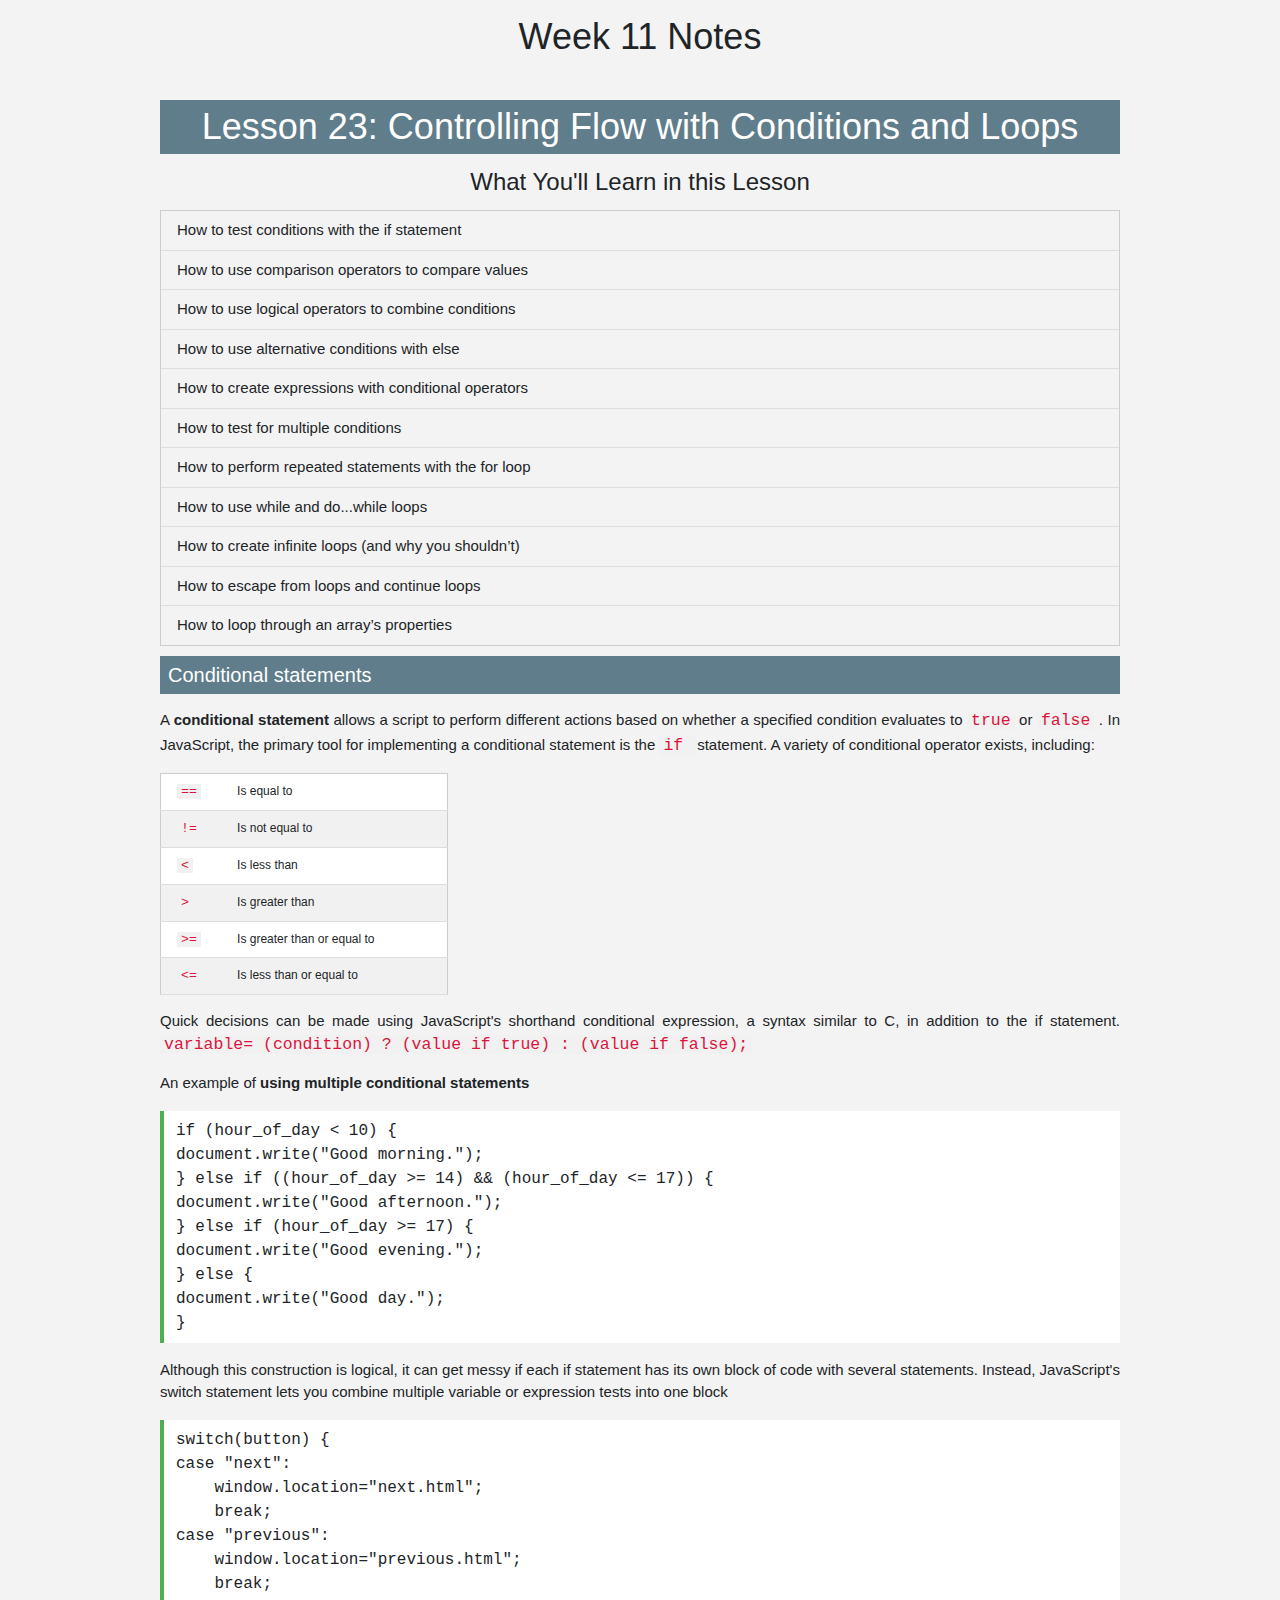
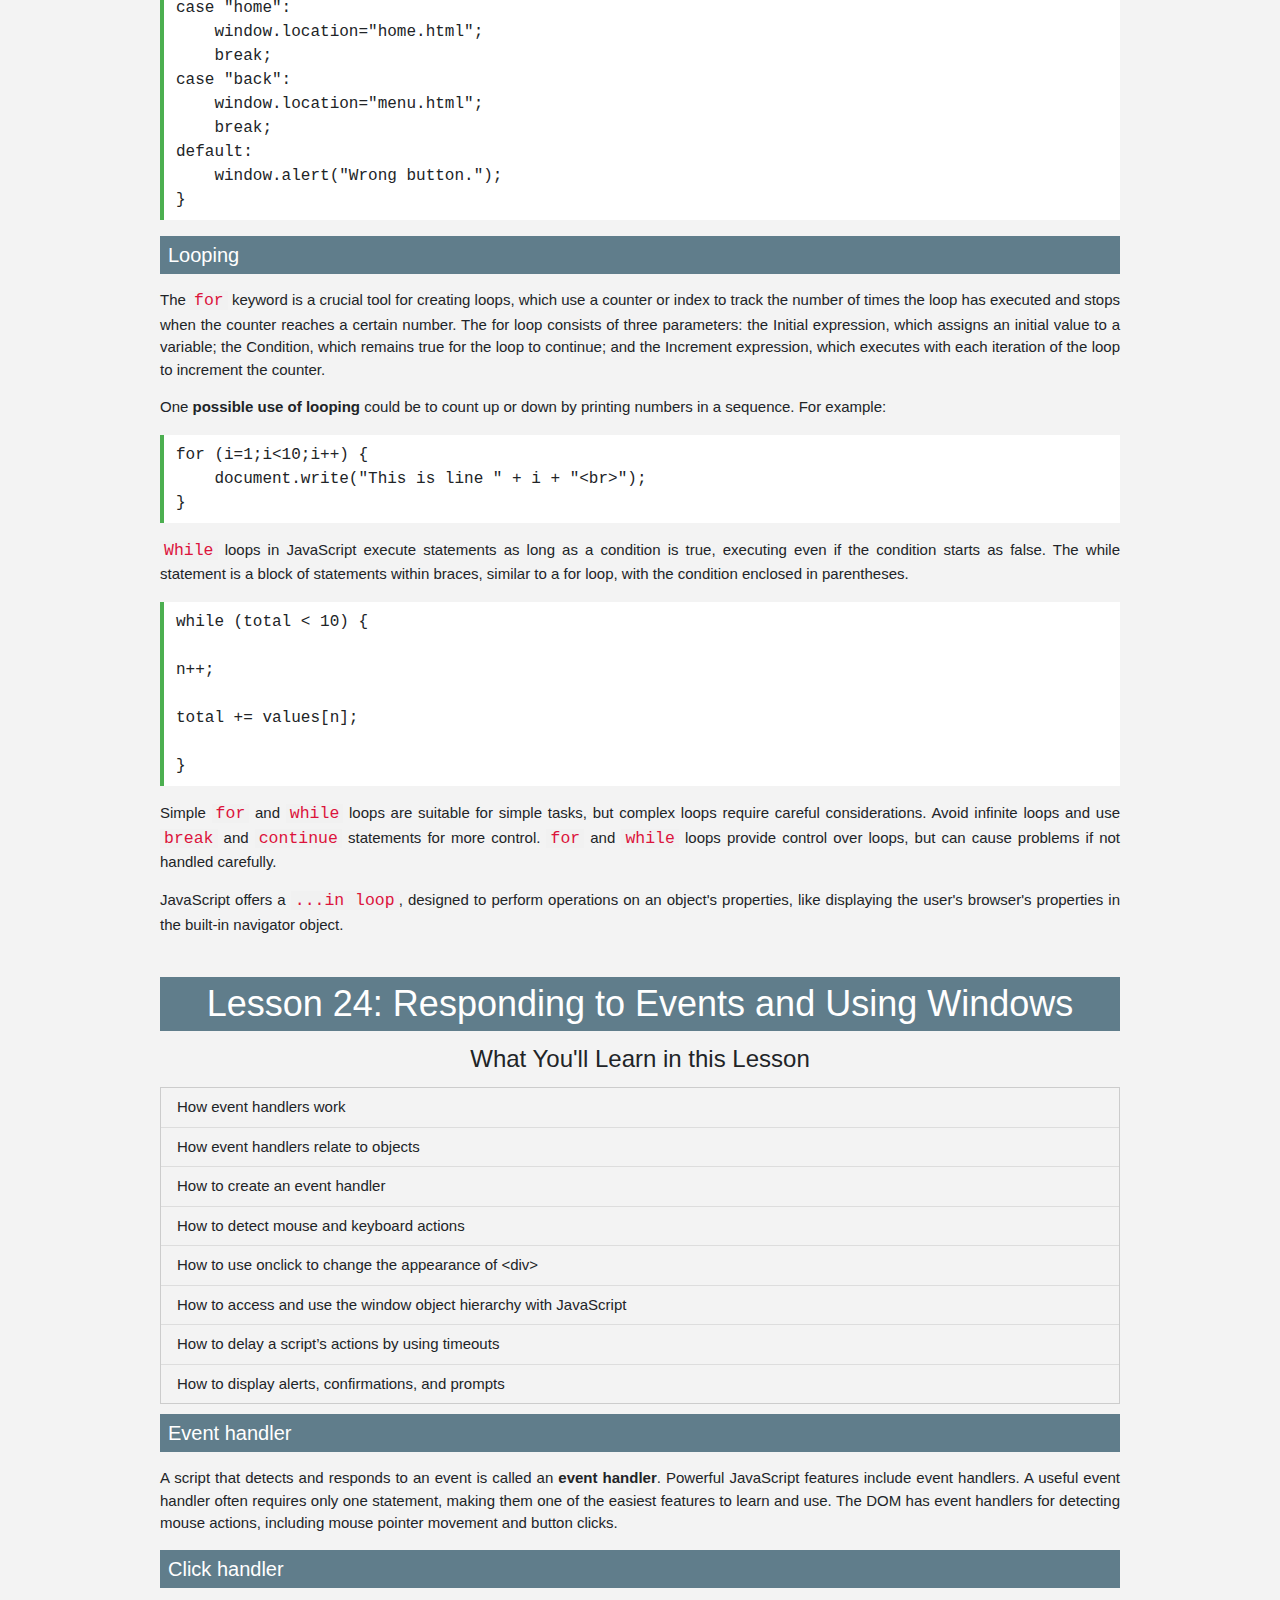
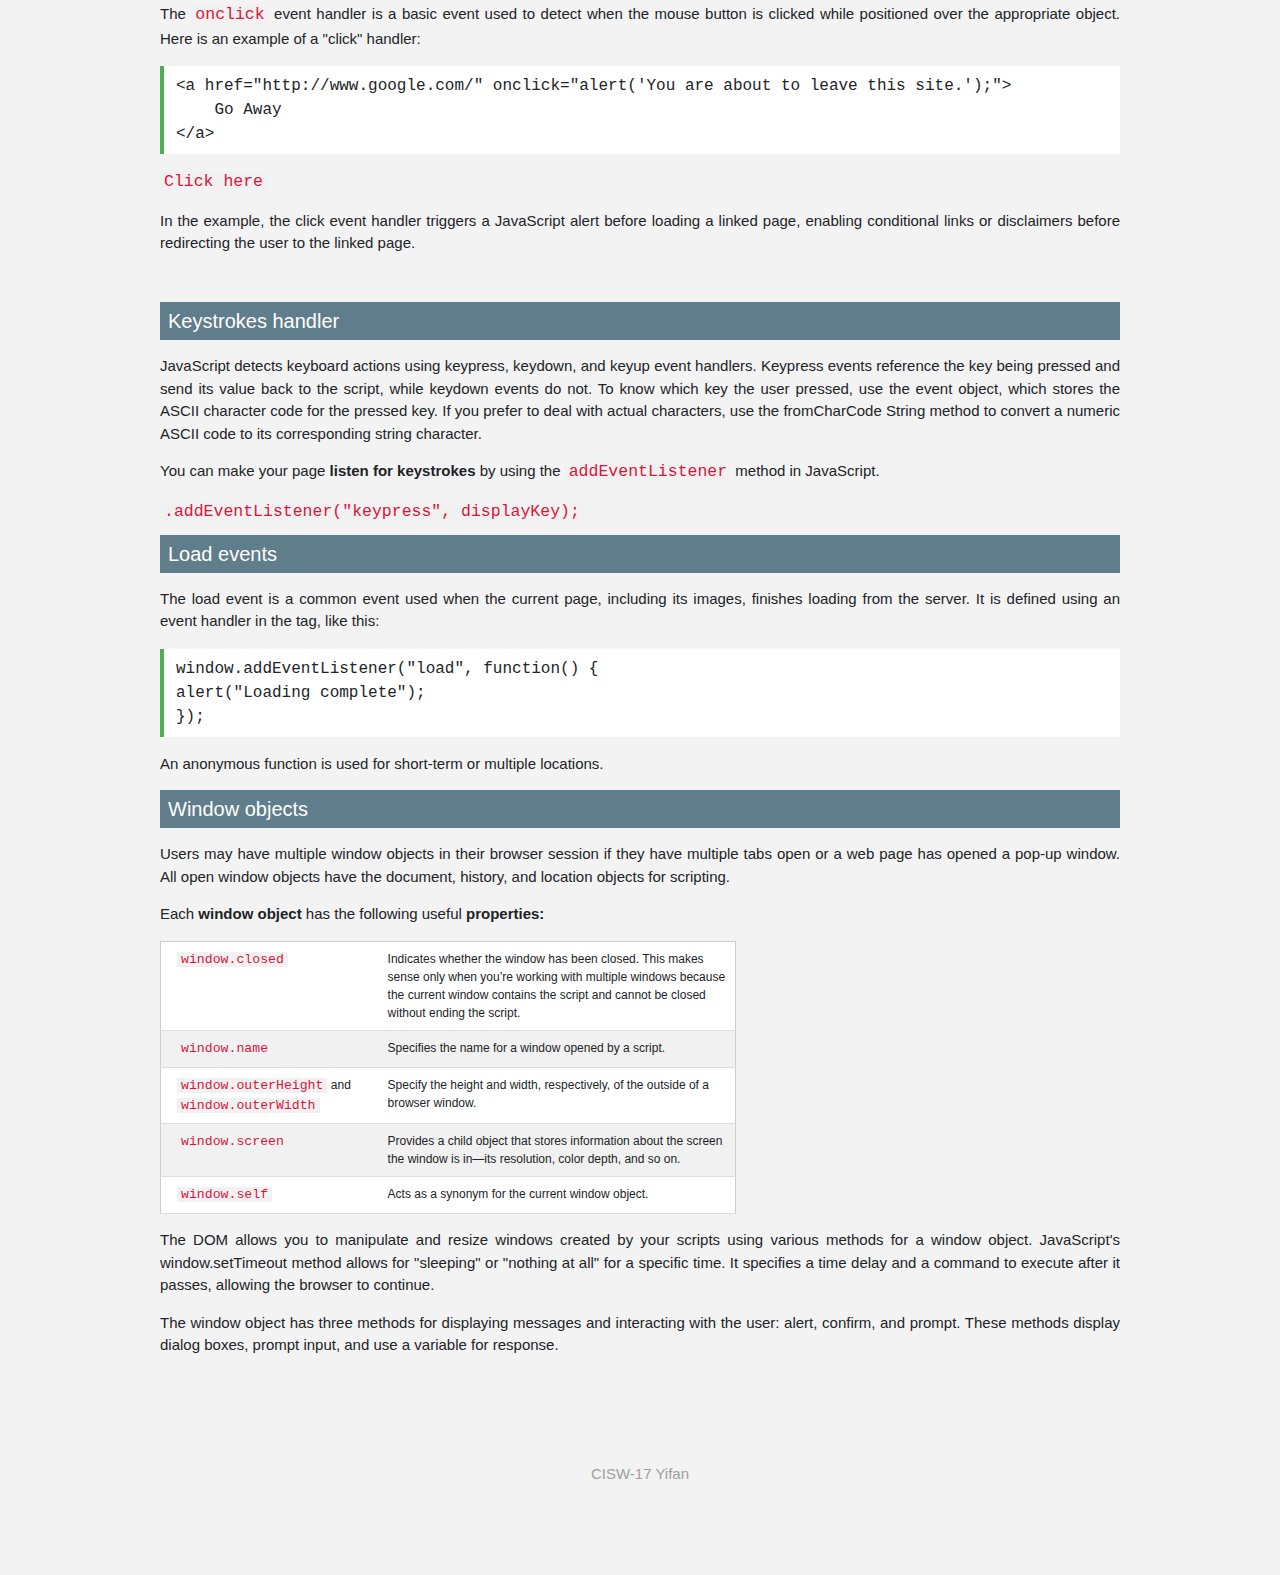
==== index.html @ bd659434 "hello eberyonme" ====
<!DOCTYPE html>
<html lang="en">
<head>
    <meta charset="UTF-8">
    <meta name="viewport" content="width=device-width, initial-scale=1">
    <title>Week 11 Notes</title>
    <!-- Yifan Zhu
         Lesson 11 Notes
         11/10/2024 -->
    <style>
        body{
            font-size: 18px;
            line-height: 1.5em;
            background-color: #f3f3f3;
            color: #212427;
            font-family: Helvetica, sans-serif;
        }

        

        h1{
            text-align: center;
        }

        h1, h2{
            font-weight: 400;
        }

        h2, h3{
            text-align: center;
        }

        p{
            text-align: justify;
        }
        a{
            text-decoration: none;
        }
        

        @media screen and (min-width: 750px) {
            h1{
                font-size: 1.5em;
            }
            h2{
                font-size: 1.25em;
            }

            #small_table{
                width: 30%;
            }
            #medium_table{
                width: 60%;
            }
        }
        @media screen and (max-width: 749px) {
            body{
                line-height: 1.2em;
            }
            h1{
                font-size: 1.25em;
            }
            h2{
                font-size: 1.1em;
            }
            #small_table, #medium_table{
                width: 95%;
            }
        }
    </style>
     <link rel="stylesheet" href="https://www.w3schools.com/w3css/4/w3.css"> 
</head>
<body class="w3-light_gray">
    <header class="w3-container">
        <div class="w3-content">
            <h1>Week 11 Notes</h1>
        </div>      
    </header>
    <main>
        <div id="lesson23" class="w3-container w3-margin">
            <div class="w3-content" style="max-width: 960px;">
                <h1 class="w3-blue-grey">
                    Lesson 23: Controlling Flow with Conditions and Loops
                </h1>
                <h3>
                    What You'll Learn in this Lesson
                </h3>
                <ul class="w3-ul w3-border ">
                    <li>How to test conditions with the if statement</li>
                    <li>How to use comparison operators to compare values</li>
                    <li>How to use logical operators to combine conditions</li>
                    <li>How to use alternative conditions with else</li>
                    <li>How to create expressions with conditional operators</li>
                    <li>How to test for multiple conditions</li>
                    <li>How to perform repeated statements with the for loop</li>
                    <li>How to use while and do...while loops</li>
                    <li>How to create infinite loops (and why you shouldn’t)</li>
                    <li>How to escape from loops and continue loops</li>
                    <li>How to loop through an array’s properties</li>
                </ul>
                <h4 class="w3-blue-grey w3-padding-small">Conditional statements</h4>
                <p>
                    A <strong>conditional statement</strong> allows a script to perform different actions based on whether a specified condition evaluates to <code class="w3-codespan">true</code> or  <code class="w3-codespan">false</code> . In JavaScript, the primary tool for implementing a conditional statement is the <code class="w3-codespan">if </code> statement. A variety of conditional operator exists, including:
                </p>
                <table class="w3-table-all w3-small" id="small_table">
                    <tr>
                      <td><code class="w3-codespan">==</code></td>
                      <td>Is equal to</td>
                    </tr>
                    <tr>
                        <td><code class="w3-codespan">!=</code></td>
                        <td>Is not equal to</td>
                    </tr>
                    <tr>
                        <td><code class="w3-codespan">&lt;</code></td>
                        <td>Is less than</td>
                    </tr>
                    <tr>
                        <td><code class="w3-codespan">&gt;</code></td>
                        <td>Is greater than</td>
                    </tr>
                    <tr>
                        <td><code class="w3-codespan">&gt;=</code></td>
                        <td>Is greater than or equal to</td>
                    </tr>
                    <tr>
                        <td><code class="w3-codespan">&lt;=</code></td>
                        <td>Is less than or equal to</td>
                    </tr>
                </table>
                <p>
                    Quick decisions can be made using JavaScript's shorthand conditional expression, a syntax similar to C, in addition to the if statement. <code class="w3-codespan">variable= (condition) ? (value if true) : (value if false);</code>
                </p>
                <p>
                    An example of <strong>using multiple conditional statements</strong>
                </p>
                <div class="w3-code jsHigh notranslate">
                    if (hour_of_day &lt; 10)  { <br>
                        document.write("Good morning."); <br>
                   }  else if ((hour_of_day >= 14) && (hour_of_day &lt;= 17)</code>)  {<br>
                        document.write("Good afternoon.");<br>
                   }  else if (hour_of_day >= 17)  {<br>
                        document.write("Good evening.");<br>
                   }  else {<br>
                        document.write("Good day.");<br>
                   }<br>
                </div>
                <p>
                    Although this construction is logical, it can get messy if each if statement has its own block of code with several statements. Instead, JavaScript's switch statement lets you combine multiple variable or expression tests into one block
                </p>
                <div class="w3-code jsHigh notranslate">
                    switch(button) { <br>
                        case "next":<br>
                        &nbsp;&nbsp;&nbsp;&nbsp;window.location="next.html";<br>
                        &nbsp;&nbsp;&nbsp;&nbsp;break;<br>
                        case "previous":<br>
                        &nbsp;&nbsp;&nbsp;&nbsp;window.location="previous.html";<br>
                        &nbsp;&nbsp;&nbsp;&nbsp;break;<br>
                        case "home":<br>
                        &nbsp;&nbsp;&nbsp;&nbsp;window.location="home.html";<br>
                        &nbsp;&nbsp;&nbsp;&nbsp;break;<br>
                        case "back":<br>
                        &nbsp;&nbsp;&nbsp;&nbsp;window.location="menu.html";<br>
                        &nbsp;&nbsp;&nbsp;&nbsp;break;<br>
                        default:<br>
                        &nbsp;&nbsp;&nbsp;&nbsp;window.alert("Wrong button.");<br>
                    }
                </div>
                <h4 class="w3-blue-grey w3-padding-small">Looping</h4>
                <p>
                    The <code class="w3-codespan">for</code> keyword is a crucial tool for creating loops, which use a counter or index to track the number of times the loop has executed and stops when the counter reaches a certain number. The for loop consists of three parameters: the Initial expression, which assigns an initial value to a variable; the Condition, which remains true for the loop to continue; and the Increment expression, which executes with each iteration of the loop to increment the counter.
                </p>
                <p>    
                    One <strong>possible use of looping</strong> could be to count up or down by printing numbers in a sequence. For example:
                </p>
                <div class="w3-code jsHigh notranslate">
                    for (i=1;i&lt;10;i++) { <br>
                        &nbsp;&nbsp;&nbsp;&nbsp;document.write("This is line " + i + "&lt;br>");
                    <br>
                     }
                </div>
                <p>
                    <code class="w3-codespan">While</code> loops in JavaScript execute statements as long as a condition is true, executing even if the condition starts as false. The while statement is a block of statements within braces, similar to a for loop, with the condition enclosed in parentheses.
                </p>
                <div class="w3-code jsHigh notranslate">
                    while (total &lt; 10) { <br>
                        <br>
                        n++;<br>
                        <br>
                        total += values[n];<br>
                        <br>
                    }
                </div>
                <p>
                    Simple <code class="w3-codespan">for</code> and <code class="w3-codespan">while</code> loops are suitable for simple tasks, but complex loops require careful considerations. Avoid infinite loops and use <code class="w3-codespan">break</code> and <code class="w3-codespan">continue</code> statements for more control. <code class="w3-codespan">for</code> and <code class="w3-codespan">while</code> loops provide control over loops, but can cause problems if not handled carefully.
                </p>
                <p>
                    JavaScript offers a <code class="w3-codespan">...in loop</code>, designed to perform operations on an object's properties, like displaying the user's browser's properties in the built-in navigator object.
                </p>
            </div>
        </div>
        <div id="lesson23" class="w3-container w3-margin">
            <div class="w3-content" style="max-width: 960px;">
                <h1 class="w3-blue-grey">
                    Lesson 24: Responding to Events and Using Windows
                </h1>
                <h3>
                    What You'll Learn in this Lesson
                </h3>
                <ul class="w3-ul w3-border">
                    <li>How event handlers work</li>
                    <li>How event handlers relate to objects</li>
                    <li>How to create an event handler</li>
                    <li>How to detect mouse and keyboard actions</li>
                    <li>How to use onclick to change the appearance of &lt;div&gt;</li>
                    <li>How to access and use the window object hierarchy with JavaScript</li>
                    <li>How to delay a script’s actions by using timeouts</li>
                    <li>How to display alerts, confirmations, and prompts</li>
                </ul>
                <h4 class="w3-blue-grey w3-padding-small" >Event handler</h4>
                <p>
                    A script that detects and responds to an event is called an <strong>event handler</strong>. Powerful JavaScript features include event handlers. A useful event handler often requires only one statement, making them one of the easiest features to learn and use. The DOM has event handlers for detecting mouse actions, including mouse pointer movement and button clicks.
                </p>
                <h4 class="w3-blue-grey w3-padding-small">Click handler</h4>
                <p>
                    The <code class="w3-codespan">onclick</code> event handler is a basic event used to detect when the mouse button is clicked while positioned over the appropriate object. Here is an example of a "click" handler:
                </p>
                <div class="w3-code htmlHigh notranslate">
                    &lt;a href="http://www.google.com/" onclick="alert('You are about to leave this site.');"&gt;<br>
                    &nbsp;&nbsp;&nbsp;&nbsp;Go Away <br>
                    &lt;/a&gt;
                </div>
                <a href="http://www.w3schools.com/" onclick="alert('You are about to leave this site and go to w3schools.com');" target="_blank" class="w3-codespan">
                Click here
                </a>
                <p>
                    In the example, the click event handler triggers a JavaScript alert before loading a linked page, enabling conditional links or disclaimers before redirecting the user to the linked page.
                </p>
                <br>
                <h4 class="w3-blue-grey w3-padding-small">Keystrokes handler</h4>
                <p>
                    JavaScript detects keyboard actions using keypress, keydown, and keyup event handlers. Keypress events reference the key being pressed and send its value back to the script, while keydown events do not. To know which key the user pressed, use the event object, which stores the ASCII character code for the pressed key. If you prefer to deal with actual characters, use the fromCharCode String method to convert a numeric ASCII code to its corresponding string character. 
                </p>
                <p>
                    You can make your page <strong>listen for keystrokes</strong> by using the <code class="w3-codespan">addEventListener</code> method in JavaScript.
                </p>
                <code class="w3-codespan">.addEventListener("keypress", displayKey);</code>
                <h4 class="w3-blue-grey w3-padding-small">Load events</h4>
                <p>
                    The load event is a common event used when the current page, including its images, finishes loading from the server. It is defined using an event handler in the <body> tag, like this:

                        <div class="w3-code jsHigh notranslate">
                            window.addEventListener("load", function() { <br>
                                alert("Loading complete");<br>
                              });
                        </div>
                        
                    An anonymous function is used for short-term or multiple locations.
                </p>
                <h4 class="w3-blue-grey w3-padding-small">Window objects</h4>
                <p>
                    Users may have multiple window objects in their browser session if they have multiple tabs open or a web page has opened a pop-up window. All open window objects have the document, history, and location objects for scripting. 
                </p>
                <p>
                    Each <strong>window object</strong> has the following useful <strong>properties:</strong>
                </p>
                <table class="w3-table-all w3-small" id="medium_table">
                    <tr>
                      <td><code class="w3-codespan">window.closed</code></td>
                      <td>Indicates whether the window has been closed. This makes sense only when you’re working with multiple windows because the current window contains the script and cannot be closed without ending the script.</td>
                    </tr>
                    <tr>
                        <td><code class="w3-codespan">window.name</code></td>
                        <td>Specifies the name for a window opened by a script.</td>
                    </tr>
                    <tr>
                        <td><code class="w3-codespan">window.outerHeight</code> and <code class="w3-codespan">window.outerWidth</code></td>
                        <td>Specify the height and width, respectively, of the outside of a browser window.</td>
                    </tr>
                    <tr>
                        <td><code class="w3-codespan">window.screen</code></td>
                        <td>Provides a child object that stores information about the screen the window is in—its resolution, color depth, and so on.</td>
                    </tr>
                    <tr>
                        <td><code class="w3-codespan"> window.self</code></td>
                        <td>Acts as a synonym for the current window object.</td>
                    </tr>
                </table>
                <p>
                    The DOM allows you to manipulate and resize windows created by your scripts using various methods for a window object. JavaScript's window.setTimeout method allows for "sleeping" or "nothing at all" for a specific time. It specifies a time delay and a command to execute after it passes, allowing the browser to continue.
                </p>
                <p>
                    The window object has three methods for displaying messages and interacting with the user: alert, confirm, and prompt. These methods display dialog boxes, prompt input, and use a variable for response.
                </p>
            </div>
        </div>
        <script src="https://www.w3schools.com/lib/w3codecolor.js"></script>

        <script>
            w3CodeColor();
        </script>
    </main>
    <footer>
        <p style="color: rgb(160, 160, 160); text-align: center; padding: 5em;">CISW-17 Yifan</p>
    </footer>
</body>
</html>
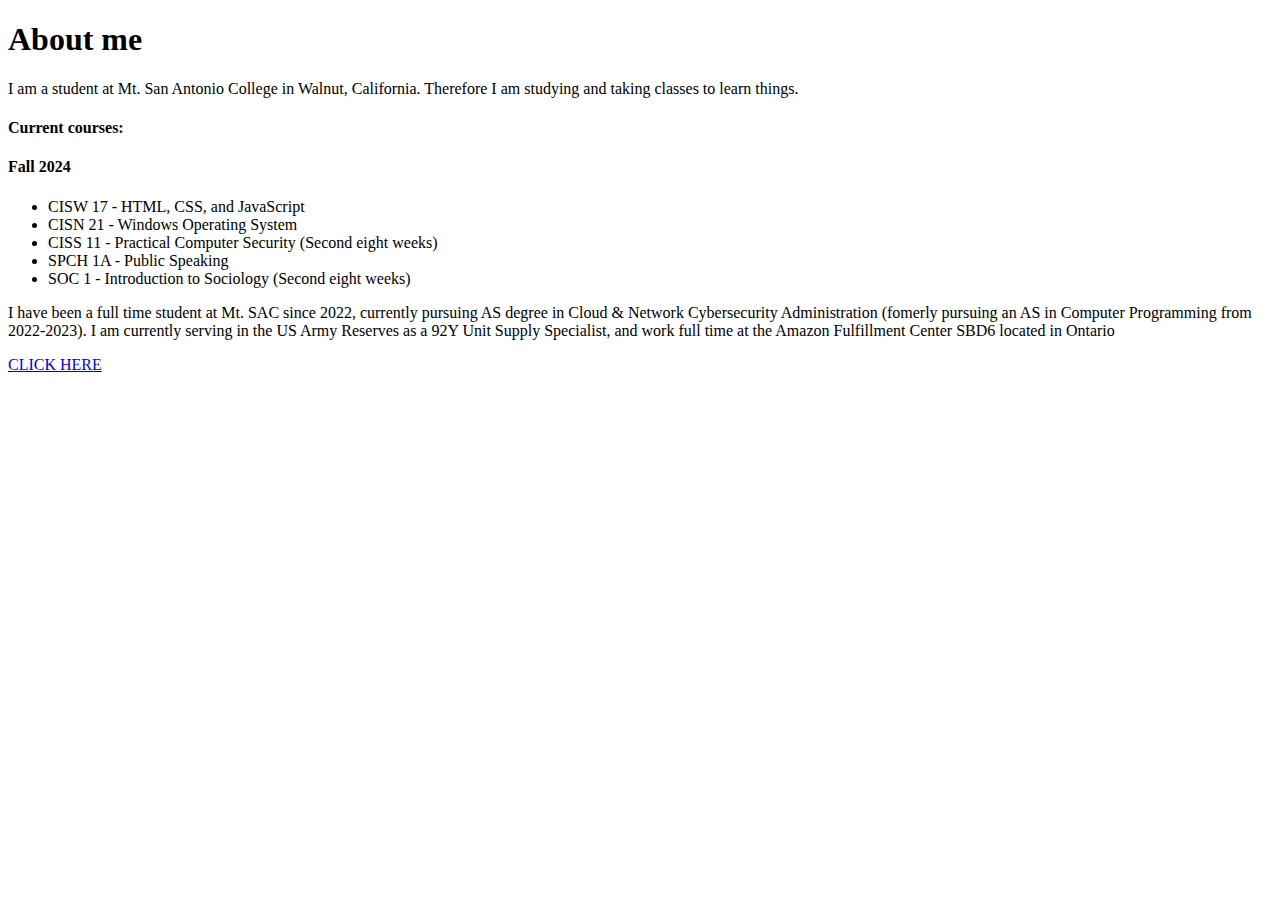
==== commit 67811835: "do it" ====
--- a/index.html
+++ b/index.html
@@ -2,306 +2,51 @@
 <html lang="en">
 <head>
     <meta charset="UTF-8">
-    <meta name="viewport" content="width=device-width, initial-scale=1">
-    <title>Week 11 Notes</title>
+    <meta name="viewport" content="width=device-width, initial-scale=1.0">
+    <title>Yifan Zhu's Personal Webpage</title>
     <!-- Yifan Zhu
-         Lesson 11 Notes
-         11/10/2024 -->
-    <style>
-        body{
-            font-size: 18px;
-            line-height: 1.5em;
-            background-color: #f3f3f3;
-            color: #212427;
-            font-family: Helvetica, sans-serif;
-        }
+         Personal Webpage
+         8/28/2024 -->
+    <link rel="stylesheet" href="style.css">
+</head>
+<body class="page1">
+    <header>
+            <h1>About me</h1>
+            <p>I am a student at Mt. San Antonio College in Walnut, California. Therefore I am studying and taking classes to learn things. </p>
+            <h4>Current courses: </h4>
+    </header>
+    <h4>
+        Fall 2024
+    </h4>
+    <ul>
+        <li>
+            CISW 17 - HTML, CSS, and JavaScript
+        </li>
+        <li>
+            CISN 21 - Windows Operating System
+        </li>
+        <li>
+            CISS 11 - Practical Computer Security (Second eight weeks)
+        </li>
+        <li>
+            SPCH 1A - Public Speaking
+        </li>
+        <li>
+            SOC 1 - Introduction to Sociology (Second eight weeks)
+        </li>
+    </ul>
 
+    <p>
+        I have been a full time student at Mt. SAC since 2022, currently pursuing AS degree in Cloud & Network Cybersecurity Administration (fomerly pursuing an AS in Computer Programming from 2022-2023). 
+        I am currently serving in the US Army Reserves as a 92Y Unit Supply Specialist, and work full time at the Amazon Fulfillment Center SBD6 located in Ontario 
+    </p>
+
+    <a href="page2.html" class="gray-link-button">CLICK HERE</a>
+
+    <footer>
         
-
-        h1{
-            text-align: center;
-        }
-
-        h1, h2{
-            font-weight: 400;
-        }
-
-        h2, h3{
-            text-align: center;
-        }
-
-        p{
-            text-align: justify;
-        }
-        a{
-            text-decoration: none;
-        }
-        
-
-        @media screen and (min-width: 750px) {
-            h1{
-                font-size: 1.5em;
-            }
-            h2{
-                font-size: 1.25em;
-            }
-
-            #small_table{
-                width: 30%;
-            }
-            #medium_table{
-                width: 60%;
-            }
-        }
-        @media screen and (max-width: 749px) {
-            body{
-                line-height: 1.2em;
-            }
-            h1{
-                font-size: 1.25em;
-            }
-            h2{
-                font-size: 1.1em;
-            }
-            #small_table, #medium_table{
-                width: 95%;
-            }
-        }
-    </style>
-     <link rel="stylesheet" href="https://www.w3schools.com/w3css/4/w3.css"> 
-</head>
-<body class="w3-light_gray">
-    <header class="w3-container">
-        <div class="w3-content">
-            <h1>Week 11 Notes</h1>
-        </div>      
-    </header>
-    <main>
-        <div id="lesson23" class="w3-container w3-margin">
-            <div class="w3-content" style="max-width: 960px;">
-                <h1 class="w3-blue-grey">
-                    Lesson 23: Controlling Flow with Conditions and Loops
-                </h1>
-                <h3>
-                    What You'll Learn in this Lesson
-                </h3>
-                <ul class="w3-ul w3-border ">
-                    <li>How to test conditions with the if statement</li>
-                    <li>How to use comparison operators to compare values</li>
-                    <li>How to use logical operators to combine conditions</li>
-                    <li>How to use alternative conditions with else</li>
-                    <li>How to create expressions with conditional operators</li>
-                    <li>How to test for multiple conditions</li>
-                    <li>How to perform repeated statements with the for loop</li>
-                    <li>How to use while and do...while loops</li>
-                    <li>How to create infinite loops (and why you shouldn’t)</li>
-                    <li>How to escape from loops and continue loops</li>
-                    <li>How to loop through an array’s properties</li>
-                </ul>
-                <h4 class="w3-blue-grey w3-padding-small">Conditional statements</h4>
-                <p>
-                    A <strong>conditional statement</strong> allows a script to perform different actions based on whether a specified condition evaluates to <code class="w3-codespan">true</code> or  <code class="w3-codespan">false</code> . In JavaScript, the primary tool for implementing a conditional statement is the <code class="w3-codespan">if </code> statement. A variety of conditional operator exists, including:
-                </p>
-                <table class="w3-table-all w3-small" id="small_table">
-                    <tr>
-                      <td><code class="w3-codespan">==</code></td>
-                      <td>Is equal to</td>
-                    </tr>
-                    <tr>
-                        <td><code class="w3-codespan">!=</code></td>
-                        <td>Is not equal to</td>
-                    </tr>
-                    <tr>
-                        <td><code class="w3-codespan">&lt;</code></td>
-                        <td>Is less than</td>
-                    </tr>
-                    <tr>
-                        <td><code class="w3-codespan">&gt;</code></td>
-                        <td>Is greater than</td>
-                    </tr>
-                    <tr>
-                        <td><code class="w3-codespan">&gt;=</code></td>
-                        <td>Is greater than or equal to</td>
-                    </tr>
-                    <tr>
-                        <td><code class="w3-codespan">&lt;=</code></td>
-                        <td>Is less than or equal to</td>
-                    </tr>
-                </table>
-                <p>
-                    Quick decisions can be made using JavaScript's shorthand conditional expression, a syntax similar to C, in addition to the if statement. <code class="w3-codespan">variable= (condition) ? (value if true) : (value if false);</code>
-                </p>
-                <p>
-                    An example of <strong>using multiple conditional statements</strong>
-                </p>
-                <div class="w3-code jsHigh notranslate">
-                    if (hour_of_day &lt; 10)  { <br>
-                        document.write("Good morning."); <br>
-                   }  else if ((hour_of_day >= 14) && (hour_of_day &lt;= 17)</code>)  {<br>
-                        document.write("Good afternoon.");<br>
-                   }  else if (hour_of_day >= 17)  {<br>
-                        document.write("Good evening.");<br>
-                   }  else {<br>
-                        document.write("Good day.");<br>
-                   }<br>
-                </div>
-                <p>
-                    Although this construction is logical, it can get messy if each if statement has its own block of code with several statements. Instead, JavaScript's switch statement lets you combine multiple variable or expression tests into one block
-                </p>
-                <div class="w3-code jsHigh notranslate">
-                    switch(button) { <br>
-                        case "next":<br>
-                        &nbsp;&nbsp;&nbsp;&nbsp;window.location="next.html";<br>
-                        &nbsp;&nbsp;&nbsp;&nbsp;break;<br>
-                        case "previous":<br>
-                        &nbsp;&nbsp;&nbsp;&nbsp;window.location="previous.html";<br>
-                        &nbsp;&nbsp;&nbsp;&nbsp;break;<br>
-                        case "home":<br>
-                        &nbsp;&nbsp;&nbsp;&nbsp;window.location="home.html";<br>
-                        &nbsp;&nbsp;&nbsp;&nbsp;break;<br>
-                        case "back":<br>
-                        &nbsp;&nbsp;&nbsp;&nbsp;window.location="menu.html";<br>
-                        &nbsp;&nbsp;&nbsp;&nbsp;break;<br>
-                        default:<br>
-                        &nbsp;&nbsp;&nbsp;&nbsp;window.alert("Wrong button.");<br>
-                    }
-                </div>
-                <h4 class="w3-blue-grey w3-padding-small">Looping</h4>
-                <p>
-                    The <code class="w3-codespan">for</code> keyword is a crucial tool for creating loops, which use a counter or index to track the number of times the loop has executed and stops when the counter reaches a certain number. The for loop consists of three parameters: the Initial expression, which assigns an initial value to a variable; the Condition, which remains true for the loop to continue; and the Increment expression, which executes with each iteration of the loop to increment the counter.
-                </p>
-                <p>    
-                    One <strong>possible use of looping</strong> could be to count up or down by printing numbers in a sequence. For example:
-                </p>
-                <div class="w3-code jsHigh notranslate">
-                    for (i=1;i&lt;10;i++) { <br>
-                        &nbsp;&nbsp;&nbsp;&nbsp;document.write("This is line " + i + "&lt;br>");
-                    <br>
-                     }
-                </div>
-                <p>
-                    <code class="w3-codespan">While</code> loops in JavaScript execute statements as long as a condition is true, executing even if the condition starts as false. The while statement is a block of statements within braces, similar to a for loop, with the condition enclosed in parentheses.
-                </p>
-                <div class="w3-code jsHigh notranslate">
-                    while (total &lt; 10) { <br>
-                        <br>
-                        n++;<br>
-                        <br>
-                        total += values[n];<br>
-                        <br>
-                    }
-                </div>
-                <p>
-                    Simple <code class="w3-codespan">for</code> and <code class="w3-codespan">while</code> loops are suitable for simple tasks, but complex loops require careful considerations. Avoid infinite loops and use <code class="w3-codespan">break</code> and <code class="w3-codespan">continue</code> statements for more control. <code class="w3-codespan">for</code> and <code class="w3-codespan">while</code> loops provide control over loops, but can cause problems if not handled carefully.
-                </p>
-                <p>
-                    JavaScript offers a <code class="w3-codespan">...in loop</code>, designed to perform operations on an object's properties, like displaying the user's browser's properties in the built-in navigator object.
-                </p>
-            </div>
-        </div>
-        <div id="lesson23" class="w3-container w3-margin">
-            <div class="w3-content" style="max-width: 960px;">
-                <h1 class="w3-blue-grey">
-                    Lesson 24: Responding to Events and Using Windows
-                </h1>
-                <h3>
-                    What You'll Learn in this Lesson
-                </h3>
-                <ul class="w3-ul w3-border">
-                    <li>How event handlers work</li>
-                    <li>How event handlers relate to objects</li>
-                    <li>How to create an event handler</li>
-                    <li>How to detect mouse and keyboard actions</li>
-                    <li>How to use onclick to change the appearance of &lt;div&gt;</li>
-                    <li>How to access and use the window object hierarchy with JavaScript</li>
-                    <li>How to delay a script’s actions by using timeouts</li>
-                    <li>How to display alerts, confirmations, and prompts</li>
-                </ul>
-                <h4 class="w3-blue-grey w3-padding-small" >Event handler</h4>
-                <p>
-                    A script that detects and responds to an event is called an <strong>event handler</strong>. Powerful JavaScript features include event handlers. A useful event handler often requires only one statement, making them one of the easiest features to learn and use. The DOM has event handlers for detecting mouse actions, including mouse pointer movement and button clicks.
-                </p>
-                <h4 class="w3-blue-grey w3-padding-small">Click handler</h4>
-                <p>
-                    The <code class="w3-codespan">onclick</code> event handler is a basic event used to detect when the mouse button is clicked while positioned over the appropriate object. Here is an example of a "click" handler:
-                </p>
-                <div class="w3-code htmlHigh notranslate">
-                    &lt;a href="http://www.google.com/" onclick="alert('You are about to leave this site.');"&gt;<br>
-                    &nbsp;&nbsp;&nbsp;&nbsp;Go Away <br>
-                    &lt;/a&gt;
-                </div>
-                <a href="http://www.w3schools.com/" onclick="alert('You are about to leave this site and go to w3schools.com');" target="_blank" class="w3-codespan">
-                Click here
-                </a>
-                <p>
-                    In the example, the click event handler triggers a JavaScript alert before loading a linked page, enabling conditional links or disclaimers before redirecting the user to the linked page.
-                </p>
-                <br>
-                <h4 class="w3-blue-grey w3-padding-small">Keystrokes handler</h4>
-                <p>
-                    JavaScript detects keyboard actions using keypress, keydown, and keyup event handlers. Keypress events reference the key being pressed and send its value back to the script, while keydown events do not. To know which key the user pressed, use the event object, which stores the ASCII character code for the pressed key. If you prefer to deal with actual characters, use the fromCharCode String method to convert a numeric ASCII code to its corresponding string character. 
-                </p>
-                <p>
-                    You can make your page <strong>listen for keystrokes</strong> by using the <code class="w3-codespan">addEventListener</code> method in JavaScript.
-                </p>
-                <code class="w3-codespan">.addEventListener("keypress", displayKey);</code>
-                <h4 class="w3-blue-grey w3-padding-small">Load events</h4>
-                <p>
-                    The load event is a common event used when the current page, including its images, finishes loading from the server. It is defined using an event handler in the <body> tag, like this:
-
-                        <div class="w3-code jsHigh notranslate">
-                            window.addEventListener("load", function() { <br>
-                                alert("Loading complete");<br>
-                              });
-                        </div>
-                        
-                    An anonymous function is used for short-term or multiple locations.
-                </p>
-                <h4 class="w3-blue-grey w3-padding-small">Window objects</h4>
-                <p>
-                    Users may have multiple window objects in their browser session if they have multiple tabs open or a web page has opened a pop-up window. All open window objects have the document, history, and location objects for scripting. 
-                </p>
-                <p>
-                    Each <strong>window object</strong> has the following useful <strong>properties:</strong>
-                </p>
-                <table class="w3-table-all w3-small" id="medium_table">
-                    <tr>
-                      <td><code class="w3-codespan">window.closed</code></td>
-                      <td>Indicates whether the window has been closed. This makes sense only when you’re working with multiple windows because the current window contains the script and cannot be closed without ending the script.</td>
-                    </tr>
-                    <tr>
-                        <td><code class="w3-codespan">window.name</code></td>
-                        <td>Specifies the name for a window opened by a script.</td>
-                    </tr>
-                    <tr>
-                        <td><code class="w3-codespan">window.outerHeight</code> and <code class="w3-codespan">window.outerWidth</code></td>
-                        <td>Specify the height and width, respectively, of the outside of a browser window.</td>
-                    </tr>
-                    <tr>
-                        <td><code class="w3-codespan">window.screen</code></td>
-                        <td>Provides a child object that stores information about the screen the window is in—its resolution, color depth, and so on.</td>
-                    </tr>
-                    <tr>
-                        <td><code class="w3-codespan"> window.self</code></td>
-                        <td>Acts as a synonym for the current window object.</td>
-                    </tr>
-                </table>
-                <p>
-                    The DOM allows you to manipulate and resize windows created by your scripts using various methods for a window object. JavaScript's window.setTimeout method allows for "sleeping" or "nothing at all" for a specific time. It specifies a time delay and a command to execute after it passes, allowing the browser to continue.
-                </p>
-                <p>
-                    The window object has three methods for displaying messages and interacting with the user: alert, confirm, and prompt. These methods display dialog boxes, prompt input, and use a variable for response.
-                </p>
-            </div>
-        </div>
-        <script src="https://www.w3schools.com/lib/w3codecolor.js"></script>
-
-        <script>
-            w3CodeColor();
-        </script>
-    </main>
-    <footer>
-        <p style="color: rgb(160, 160, 160); text-align: center; padding: 5em;">CISW-17 Yifan</p>
     </footer>
 </body>
 </html>
+
+ 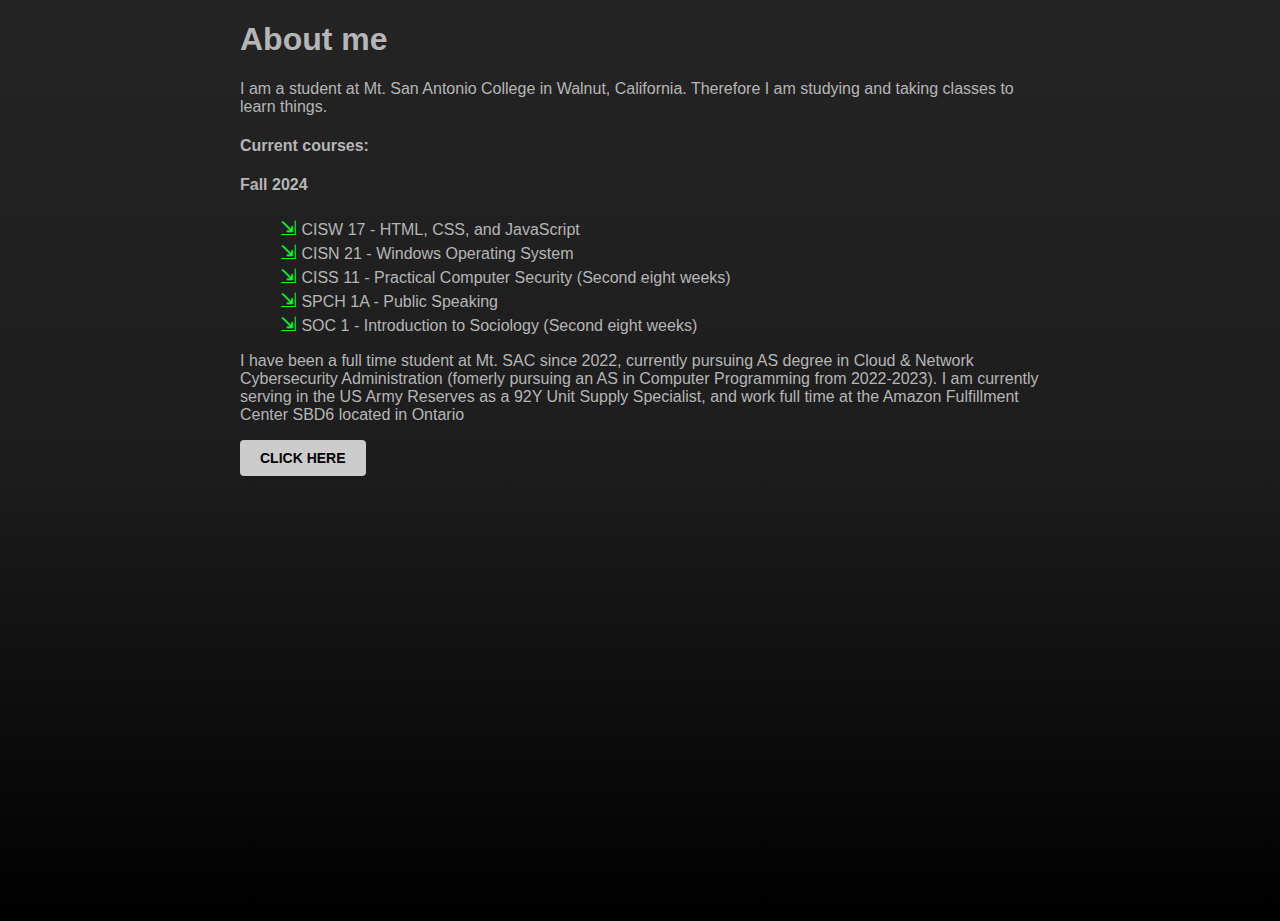
==== commit a3d03502: "test" ====
--- a/index.html
+++ b/index.html
@@ -7,7 +7,7 @@
     <!-- Yifan Zhu
          Personal Webpage
          8/28/2024 -->
-    <link rel="stylesheet" href="style.css">
+    <link rel="stylesheet" href="page_style.css">
 </head>
 <body class="page1">
     <header>
--- a/page_style.css
+++ b/page_style.css
@@ -0,0 +1,57 @@
+ul{
+    list-style-type: none;
+}
+
+ul li::before {
+    content: '\21F2';
+            left: 0;
+            color: #00ff2a;
+            font-size: 20px;
+}
+
+body {
+    font-family: 'Trebuchet MS', 'Lucida Sans Unicode', 'Lucida Grande', 'Lucida Sans', Arial, sans-serif;
+    margin: 0 auto;
+    padding: 0 5%;
+    max-width: 800px;
+}
+
+.page1 {
+    background: linear-gradient(to bottom, #242424 0%, #1d1d1d 50%, #000000 100%);
+    margin: 0 auto;
+    padding: 0 5%;
+    height: 100vh;
+    overflow: hidden;
+    color:rgb(182, 182, 182);
+}
+
+.page2 {
+    background: linear-gradient(to bottom, #00121a 0%, #001e2c 50%, #00141d 100%);
+    margin: 0 auto;
+    padding: 0 5%;
+    height: 100vh;
+    overflow: hidden;
+    color:rgb(255, 255, 255);
+}
+
+.spacer {
+    height: 114px;
+}
+
+
+.gray-link-button {
+    display: inline-block;
+    font-weight: bold;
+    background-color: #cccccc;
+    color: black;
+    padding: 10px 20px;
+    text-decoration: none;
+    font-size: 14px;
+    border-radius: 4px;
+    transition: background-color 0.3s ease;
+}
+
+.gray-link-button:hover {
+    background-color: #96eb8b;
+    color: white;
+}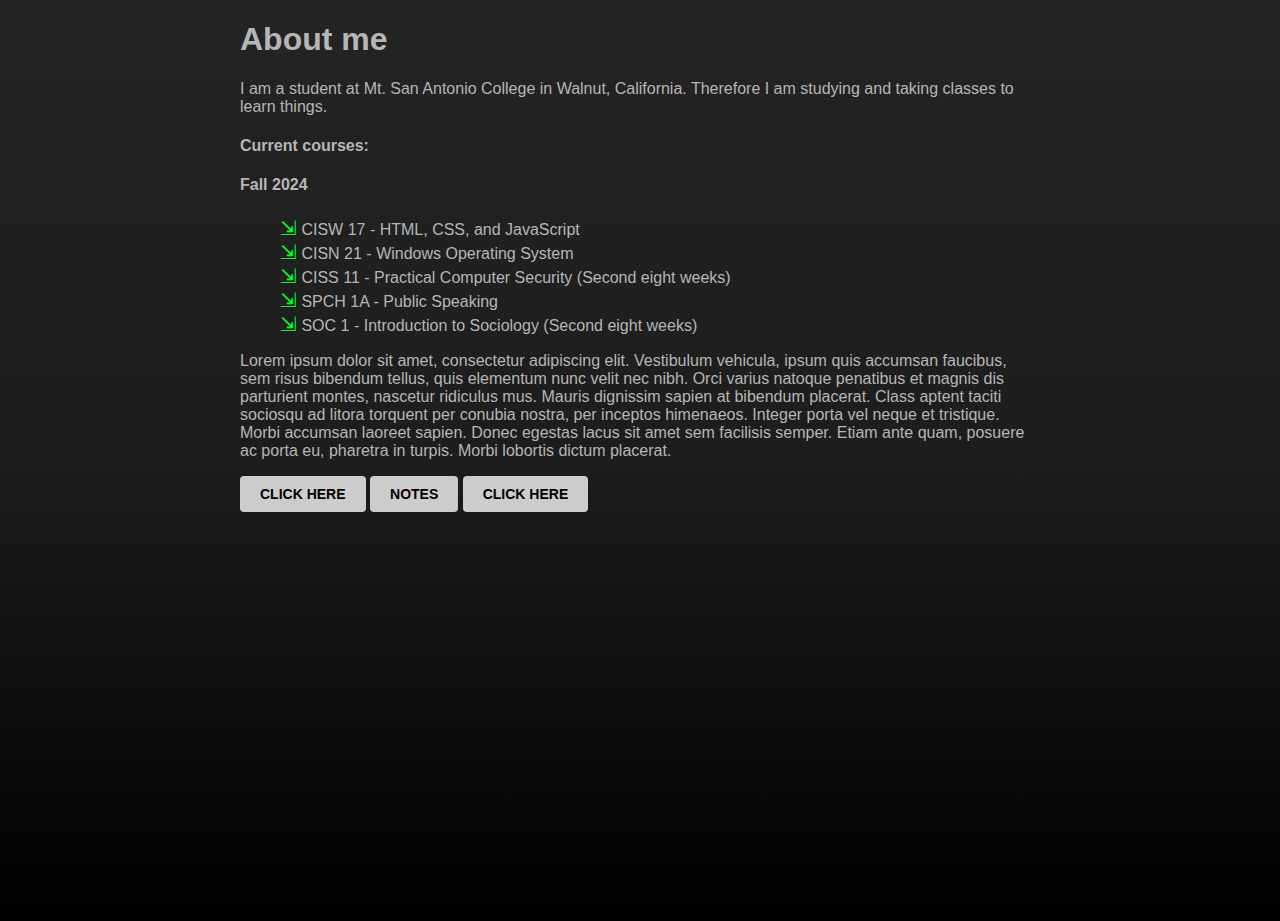
==== commit b45f68d7: "added stuff" ====
--- a/index.html
+++ b/index.html
@@ -37,11 +37,12 @@
     </ul>
 
     <p>
-        I have been a full time student at Mt. SAC since 2022, currently pursuing AS degree in Cloud & Network Cybersecurity Administration (fomerly pursuing an AS in Computer Programming from 2022-2023). 
-        I am currently serving in the US Army Reserves as a 92Y Unit Supply Specialist, and work full time at the Amazon Fulfillment Center SBD6 located in Ontario 
+        Lorem ipsum dolor sit amet, consectetur adipiscing elit. Vestibulum vehicula, ipsum quis accumsan faucibus, sem risus bibendum tellus, quis elementum nunc velit nec nibh. Orci varius natoque penatibus et magnis dis parturient montes, nascetur ridiculus mus. Mauris dignissim sapien at bibendum placerat. Class aptent taciti sociosqu ad litora torquent per conubia nostra, per inceptos himenaeos. Integer porta vel neque et tristique. Morbi accumsan laoreet sapien. Donec egestas lacus sit amet sem facilisis semper. Etiam ante quam, posuere ac porta eu, pharetra in turpis. Morbi lobortis dictum placerat.  
     </p>
 
-    <a href="page2.html" class="gray-link-button">CLICK HERE</a>
+    <a href="page2.html" class="gray-link-button" target="_blank">CLICK HERE</a>
+    <a href="notes.html" class="gray-link-button" target="_blank">NOTES</a>
+    <a href="assignment11.html" class="gray-link-button" target="_blank">CLICK HERE</a>
 
     <footer>
         
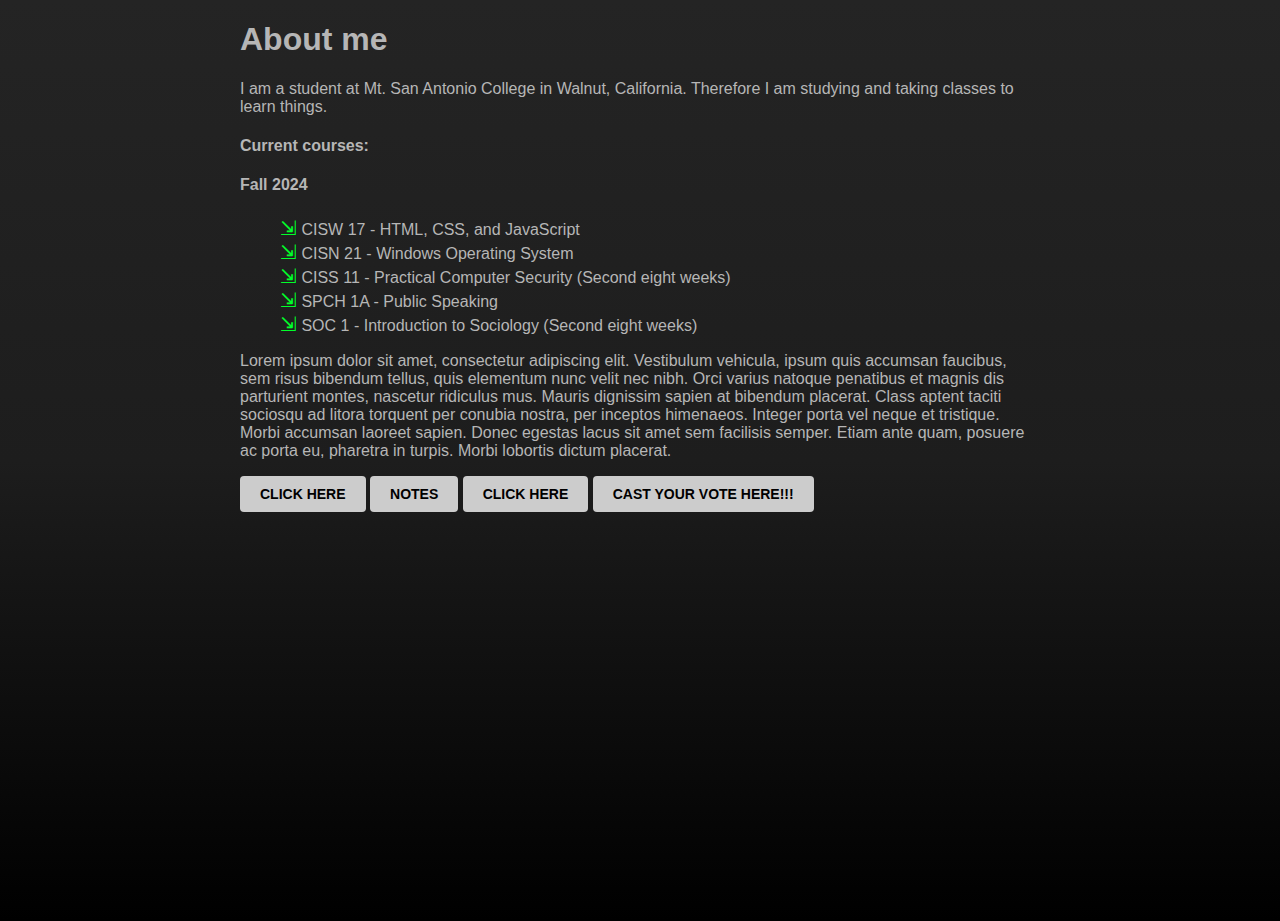
==== commit 996525b8: "dprk" ====
--- a/index.html
+++ b/index.html
@@ -43,6 +43,7 @@
     <a href="page2.html" class="gray-link-button" target="_blank">CLICK HERE</a>
     <a href="notes.html" class="gray-link-button" target="_blank">NOTES</a>
     <a href="assignment11.html" class="gray-link-button" target="_blank">CLICK HERE</a>
+    <a href="DPRK-Ballot.html" class="gray-link-button" target="_blank">CAST YOUR VOTE HERE!!!</a>
 
     <footer>
         
